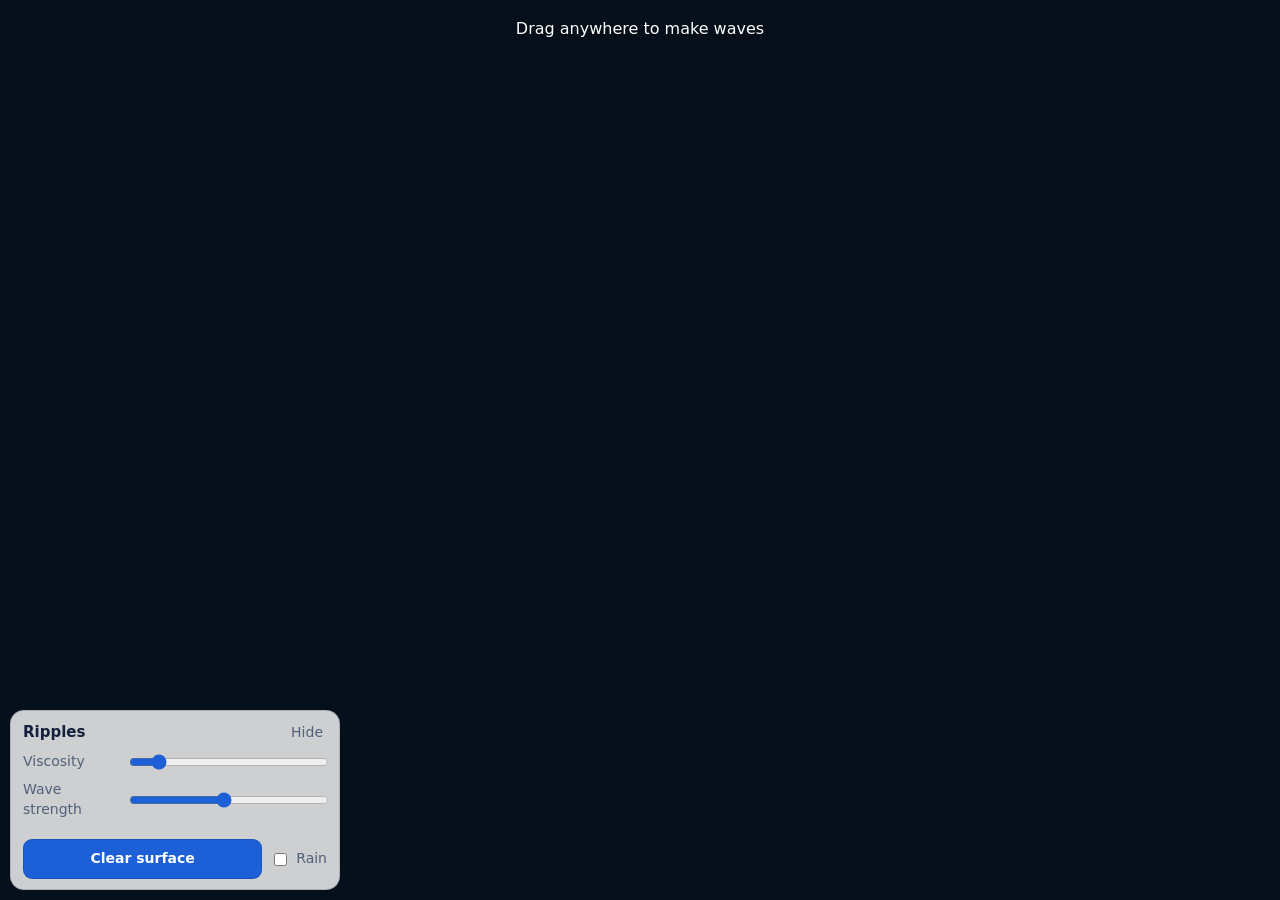
==== fluid/index.html @ 755f71c7 "Create fluid/index.html" ====
<!DOCTYPE html>
<html lang="en">
<head>
<meta charset="utf-8">
<meta name="viewport" content="width=device-width, initial-scale=1, viewport-fit=cover">
<title>Ripples</title>
<style>
:root{--bg:#06101c;--glass:rgba(255,255,255,.8);--ink:#14213d;--mute:#52607a;--line:rgba(20,33,61,.18);--accent:#1c5fd6;
box-sizing:border-box;padding-top:env(safe-area-inset-top,0px);padding-bottom:env(safe-area-inset-bottom,0px)}
@media (prefers-color-scheme:dark){:root:not([data-theme="light"]){--glass:rgba(14,20,32,.74);--ink:#e8edf7;--mute:#9aa7bf;--line:rgba(255,255,255,.16);--accent:#7aa2ff}}
:root[data-theme="dark"]{--glass:rgba(14,20,32,.74);--ink:#e8edf7;--mute:#9aa7bf;--line:rgba(255,255,255,.16);--accent:#7aa2ff}
html,body{height:100%;margin:0;overflow:hidden;background:var(--bg);font:14px/1.4 ui-sans-serif,system-ui,-apple-system,"Segoe UI",Roboto,sans-serif;color:var(--ink);-webkit-user-select:none;user-select:none}
canvas{position:fixed;inset:0;width:100%;height:100%;touch-action:none;cursor:crosshair;display:block}
.hint{position:fixed;left:0;right:0;top:calc(18px + env(safe-area-inset-top,0px));text-align:center;color:#fff;text-shadow:0 1px 8px rgba(0,0,0,.6);font-size:16px;pointer-events:none;transition:opacity .8s}
.hint.off{opacity:0}
.panel{position:fixed;left:10px;bottom:calc(10px + env(safe-area-inset-bottom,0px));width:min(330px,calc(100% - 20px));box-sizing:border-box;padding:10px 12px;background:var(--glass);-webkit-backdrop-filter:blur(14px);backdrop-filter:blur(14px);border:1px solid var(--line);border-radius:14px}
.hd{display:flex;justify-content:space-between;align-items:center}
.hd b{font-size:15px}
button,select,input{font:inherit;color:var(--ink)}
.hd button{background:none;border:0;color:var(--mute);cursor:pointer;padding:2px 4px}
.panel.min .body{display:none}
.row{display:grid;grid-template-columns:96px 1fr;align-items:center;gap:8px;margin-top:8px;color:var(--mute)}
.row input[type=range]{width:100%;accent-color:var(--accent)}
.maps{display:grid;grid-template-columns:repeat(4,1fr);gap:6px;margin-top:10px}
.maps button{border:2px solid transparent;border-radius:9px;padding:0;background:none;cursor:pointer;overflow:hidden;font-size:12px;color:#fff;text-shadow:0 1px 3px rgba(0,0,0,.7)}
.maps button span{display:block;padding:11px 0 5px}
.maps button[aria-pressed="true"]{border-color:var(--accent)}
.act{display:flex;gap:8px;align-items:center;margin-top:10px}
.act .clr{flex:1;padding:9px;border-radius:9px;border:1px solid var(--line);background:var(--accent);color:#fff;font-weight:650;cursor:pointer}
.act label{display:flex;gap:6px;align-items:center;color:var(--mute);cursor:pointer}
button:focus-visible,input:focus-visible{outline:2px solid var(--accent);outline-offset:2px}
</style>
</head>
<body>
<canvas id="cv" aria-label="Water surface. Drag to make ripples."></canvas>
<div class="hint" id="hint">Drag anywhere to make waves</div>
<section class="panel" id="panel">
  <div class="hd"><b>Ripples</b><button id="tg" aria-expanded="true">Hide</button></div>
  <div class="body">
    <label class="row">Viscosity<input type="range" id="vi" min="0" max="100" value="12"></label>
    <label class="row">Wave strength<input type="range" id="st" min="5" max="100" value="50"></label>
    <div class="maps" id="maps" role="group" aria-label="Color map"></div>
    <div class="act"><button class="clr" id="clr">Clear surface</button><label><input type="checkbox" id="rain">Rain</label></div>
  </div>
</section>
<script>"index.js"
</script>
</body>
</html>
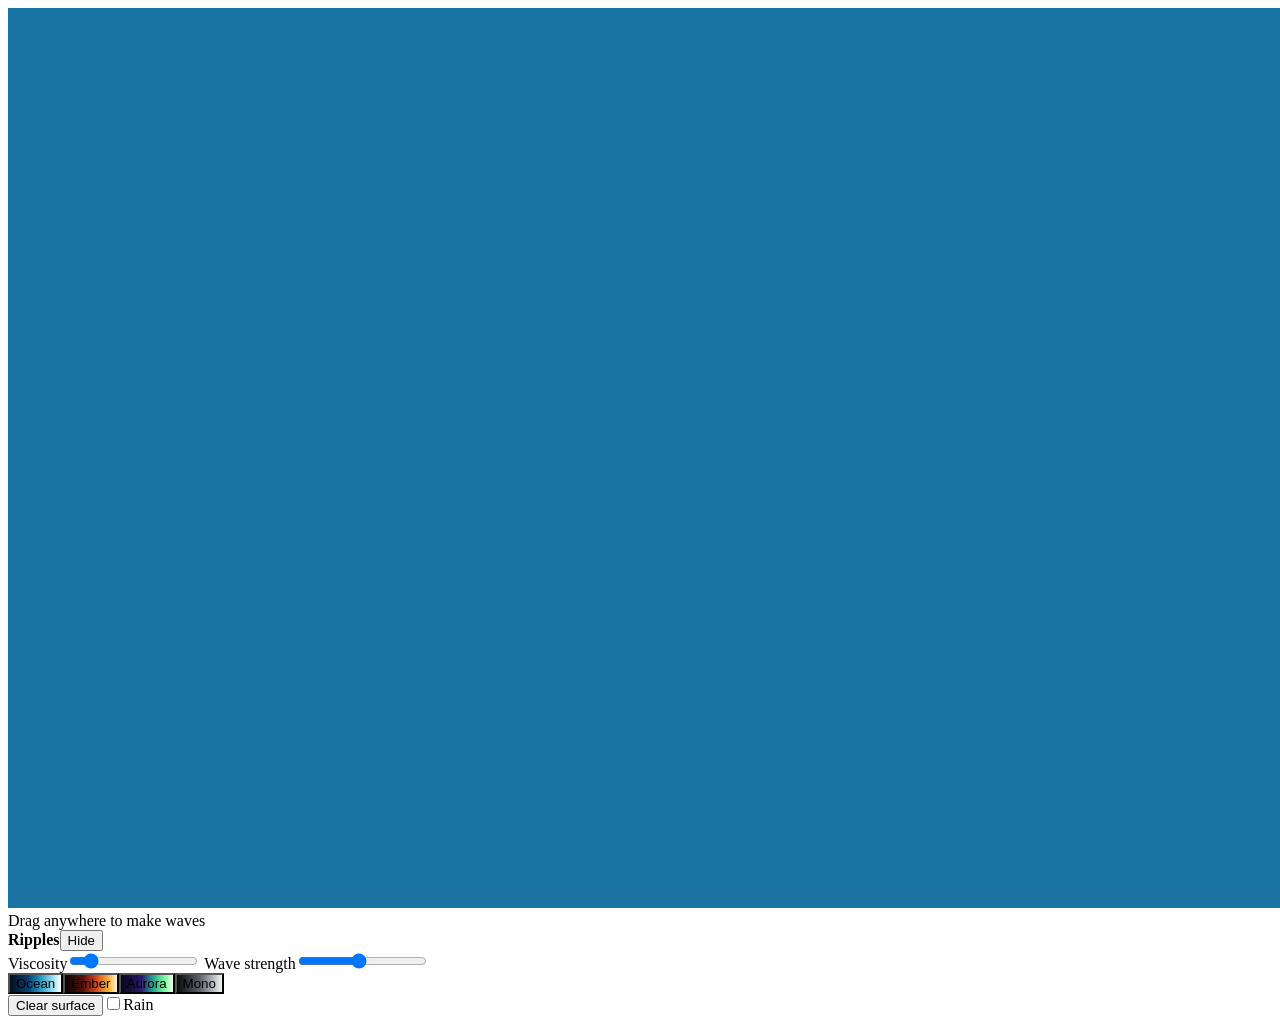
==== commit d3a44a6a: "Update index.html" ====
--- a/fluid/index.html
+++ b/fluid/index.html
@@ -4,33 +4,7 @@
 <meta charset="utf-8">
 <meta name="viewport" content="width=device-width, initial-scale=1, viewport-fit=cover">
 <title>Ripples</title>
-<style>
-:root{--bg:#06101c;--glass:rgba(255,255,255,.8);--ink:#14213d;--mute:#52607a;--line:rgba(20,33,61,.18);--accent:#1c5fd6;
-box-sizing:border-box;padding-top:env(safe-area-inset-top,0px);padding-bottom:env(safe-area-inset-bottom,0px)}
-@media (prefers-color-scheme:dark){:root:not([data-theme="light"]){--glass:rgba(14,20,32,.74);--ink:#e8edf7;--mute:#9aa7bf;--line:rgba(255,255,255,.16);--accent:#7aa2ff}}
-:root[data-theme="dark"]{--glass:rgba(14,20,32,.74);--ink:#e8edf7;--mute:#9aa7bf;--line:rgba(255,255,255,.16);--accent:#7aa2ff}
-html,body{height:100%;margin:0;overflow:hidden;background:var(--bg);font:14px/1.4 ui-sans-serif,system-ui,-apple-system,"Segoe UI",Roboto,sans-serif;color:var(--ink);-webkit-user-select:none;user-select:none}
-canvas{position:fixed;inset:0;width:100%;height:100%;touch-action:none;cursor:crosshair;display:block}
-.hint{position:fixed;left:0;right:0;top:calc(18px + env(safe-area-inset-top,0px));text-align:center;color:#fff;text-shadow:0 1px 8px rgba(0,0,0,.6);font-size:16px;pointer-events:none;transition:opacity .8s}
-.hint.off{opacity:0}
-.panel{position:fixed;left:10px;bottom:calc(10px + env(safe-area-inset-bottom,0px));width:min(330px,calc(100% - 20px));box-sizing:border-box;padding:10px 12px;background:var(--glass);-webkit-backdrop-filter:blur(14px);backdrop-filter:blur(14px);border:1px solid var(--line);border-radius:14px}
-.hd{display:flex;justify-content:space-between;align-items:center}
-.hd b{font-size:15px}
-button,select,input{font:inherit;color:var(--ink)}
-.hd button{background:none;border:0;color:var(--mute);cursor:pointer;padding:2px 4px}
-.panel.min .body{display:none}
-.row{display:grid;grid-template-columns:96px 1fr;align-items:center;gap:8px;margin-top:8px;color:var(--mute)}
-.row input[type=range]{width:100%;accent-color:var(--accent)}
-.maps{display:grid;grid-template-columns:repeat(4,1fr);gap:6px;margin-top:10px}
-.maps button{border:2px solid transparent;border-radius:9px;padding:0;background:none;cursor:pointer;overflow:hidden;font-size:12px;color:#fff;text-shadow:0 1px 3px rgba(0,0,0,.7)}
-.maps button span{display:block;padding:11px 0 5px}
-.maps button[aria-pressed="true"]{border-color:var(--accent)}
-.act{display:flex;gap:8px;align-items:center;margin-top:10px}
-.act .clr{flex:1;padding:9px;border-radius:9px;border:1px solid var(--line);background:var(--accent);color:#fff;font-weight:650;cursor:pointer}
-.act label{display:flex;gap:6px;align-items:center;color:var(--mute);cursor:pointer}
-button:focus-visible,input:focus-visible{outline:2px solid var(--accent);outline-offset:2px}
-</style>
-</head>
+<link rel="stylesheet" 
 <body>
 <canvas id="cv" aria-label="Water surface. Drag to make ripples."></canvas>
 <div class="hint" id="hint">Drag anywhere to make waves</div>
@@ -43,7 +17,7 @@
     <div class="act"><button class="clr" id="clr">Clear surface</button><label><input type="checkbox" id="rain">Rain</label></div>
   </div>
 </section>
-<script>"index.js"
+<script src="index.js">
 </script>
 </body>
 </html>
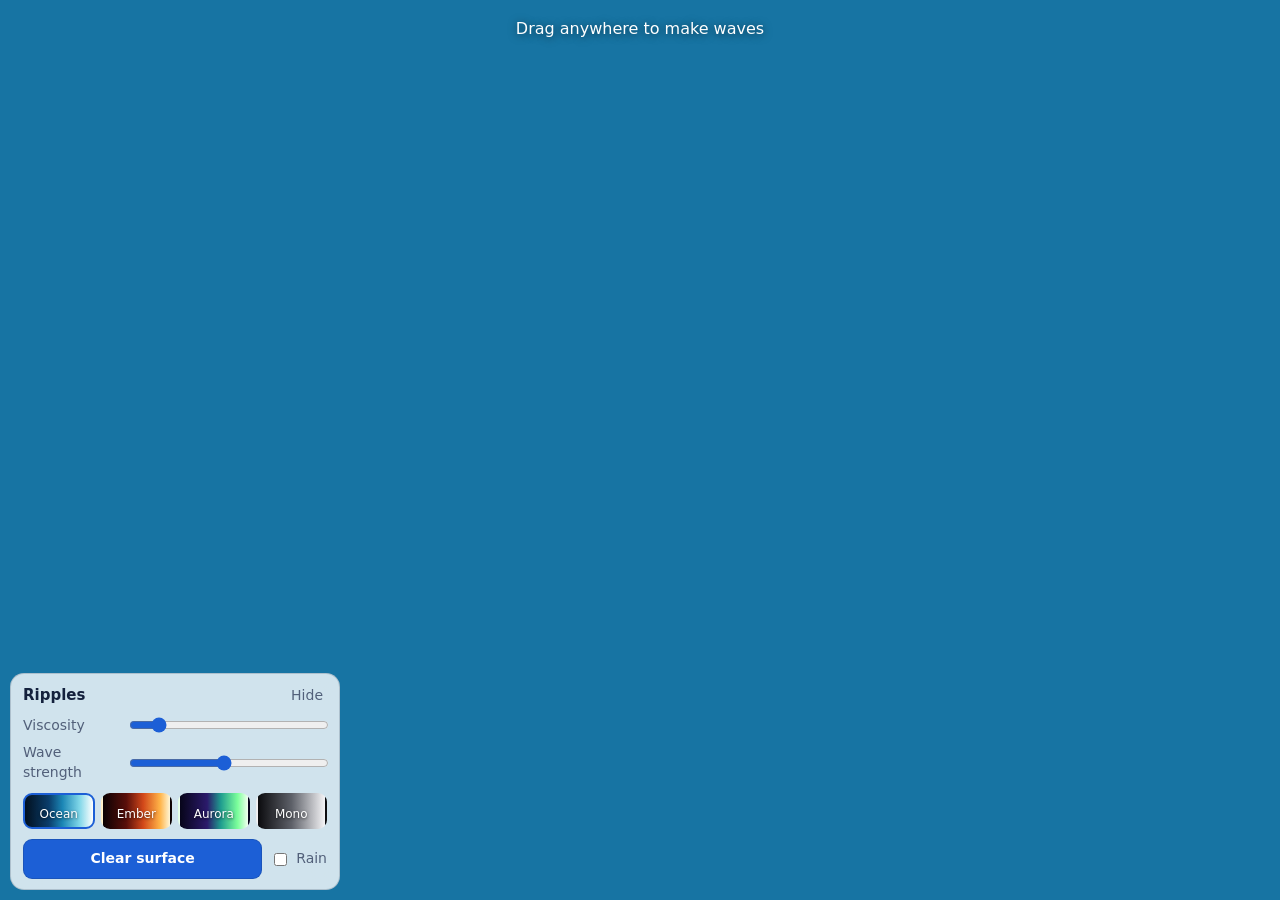
==== commit 636e5bbc: "Update index.html" ====
--- a/fluid/index.html
+++ b/fluid/index.html
@@ -4,7 +4,7 @@
 <meta charset="utf-8">
 <meta name="viewport" content="width=device-width, initial-scale=1, viewport-fit=cover">
 <title>Ripples</title>
-<link rel="stylesheet" 
+<link rel="stylesheet" href="app.css"></head>
 <body>
 <canvas id="cv" aria-label="Water surface. Drag to make ripples."></canvas>
 <div class="hint" id="hint">Drag anywhere to make waves</div>
--- a/fluid/app.css
+++ b/fluid/app.css
@@ -0,0 +1,24 @@
+:root{--bg:#06101c;--glass:rgba(255,255,255,.8);--ink:#14213d;--mute:#52607a;--line:rgba(20,33,61,.18);--accent:#1c5fd6;
+box-sizing:border-box;padding-top:env(safe-area-inset-top,0px);padding-bottom:env(safe-area-inset-bottom,0px)}
+@media (prefers-color-scheme:dark){:root:not([data-theme="light"]){--glass:rgba(14,20,32,.74);--ink:#e8edf7;--mute:#9aa7bf;--line:rgba(255,255,255,.16);--accent:#7aa2ff}}
+:root[data-theme="dark"]{--glass:rgba(14,20,32,.74);--ink:#e8edf7;--mute:#9aa7bf;--line:rgba(255,255,255,.16);--accent:#7aa2ff}
+html,body{height:100%;margin:0;overflow:hidden;background:var(--bg);font:14px/1.4 ui-sans-serif,system-ui,-apple-system,"Segoe UI",Roboto,sans-serif;color:var(--ink);-webkit-user-select:none;user-select:none}
+canvas{position:fixed;inset:0;width:100%;height:100%;touch-action:none;cursor:crosshair;display:block}
+.hint{position:fixed;left:0;right:0;top:calc(18px + env(safe-area-inset-top,0px));text-align:center;color:#fff;text-shadow:0 1px 8px rgba(0,0,0,.6);font-size:16px;pointer-events:none;transition:opacity .8s}
+.hint.off{opacity:0}
+.panel{position:fixed;left:10px;bottom:calc(10px + env(safe-area-inset-bottom,0px));width:min(330px,calc(100% - 20px));box-sizing:border-box;padding:10px 12px;background:var(--glass);-webkit-backdrop-filter:blur(14px);backdrop-filter:blur(14px);border:1px solid var(--line);border-radius:14px}
+.hd{display:flex;justify-content:space-between;align-items:center}
+.hd b{font-size:15px}
+button,select,input{font:inherit;color:var(--ink)}
+.hd button{background:none;border:0;color:var(--mute);cursor:pointer;padding:2px 4px}
+.panel.min .body{display:none}
+.row{display:grid;grid-template-columns:96px 1fr;align-items:center;gap:8px;margin-top:8px;color:var(--mute)}
+.row input[type=range]{width:100%;accent-color:var(--accent)}
+.maps{display:grid;grid-template-columns:repeat(4,1fr);gap:6px;margin-top:10px}
+.maps button{border:2px solid transparent;border-radius:9px;padding:0;background:none;cursor:pointer;overflow:hidden;font-size:12px;color:#fff;text-shadow:0 1px 3px rgba(0,0,0,.7)}
+.maps button span{display:block;padding:11px 0 5px}
+.maps button[aria-pressed="true"]{border-color:var(--accent)}
+.act{display:flex;gap:8px;align-items:center;margin-top:10px}
+.act .clr{flex:1;padding:9px;border-radius:9px;border:1px solid var(--line);background:var(--accent);color:#fff;font-weight:650;cursor:pointer}
+.act label{display:flex;gap:6px;align-items:center;color:var(--mute);cursor:pointer}
+button:focus-visible,input:focus-visible{outline:2px solid var(--accent);outline-offset:2px}
